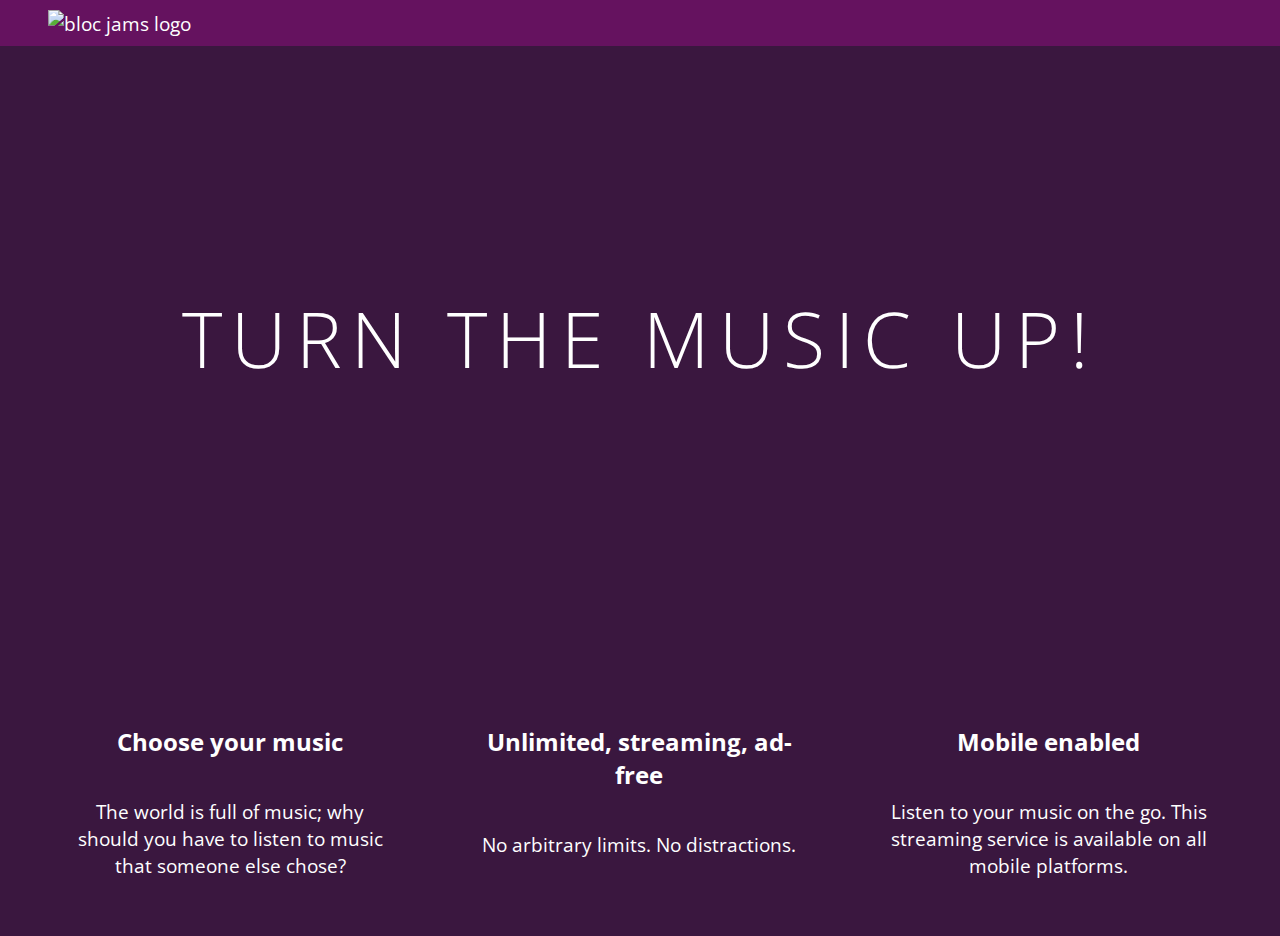
==== index.html @ 92ff188b "checkpoint-4-edits: completed" ====
<!DOCTYPE html>
<html>
    <head>
        <title>Bloc Jams</title>
        <meta name="viewport" content="width=device-width, initial-scale=1">
        <link rel="stylesheet" type="text/css" href="http://fonts.googleapis.com/css?family=Open+Sans:400,800,600,700,300">
        <link rel="stylesheet" type="text/css" href="http://code.ionicframework.com/ionicons/2.0.1/css/ionicons.min.css">
        <link rel="stylesheet" type="text/css" href="styles/normalize.css">
        <link rel="stylesheet" type="text/css" href="styles/main.css">
        <link rel="stylesheet" type="text/css" href="styles/landing.css">
    </head>
    <body class="landing">
        <nav class="navbar">
          <img src="assets/images/bloc_jams_logo.png" alt = "bloc jams logo" class = "logo">
        </nav>
        <header class="hero-content">
            <h1 class="hero-title"> Turn the music up!</h1>
        </header>
        <main class="selling-points container">
            <section class="point column third">
                <span class="ion-music-note"></span>
                <h5 class="point-title">Choose your music</h5>
                <p class="point-description">The world is full of music; why should you have to listen to music that someone else chose?</p>
            </section>
            <section class="point column third">
                <span class="ion-radio-waves"></span>
                <h5 class="point-title">Unlimited, streaming, ad-free</h5>
                <p class="point-description">No arbitrary limits. No distractions.</p>
            </section>
            <section class="point column third">
                <span class="ion-iphone"></span>
                <h5 class="point-title">Mobile enabled</h5>
                <p class="point-description">Listen to your music on the go. This streaming service is available on all mobile platforms.</p>
            </section>
        </main>
    </body>
</html>
---- styles/main.css ----
*, *::before, *::after {
    -moz-box-sizing: border-box;
    -webkit-box-sizing: border-box;
    box-sizing: border-box;
}

html {
  height: 100%;
  font-size: 100%;
}

body {
  font-family: 'Open Sans';
  color: white;
  min-height: 100%;
  margin: 0;
}

.navbar {
  padding: 0.5rem;
  background-color: rgb(101,18,95);
}

.navbar > .logo {
  position: relative;
  left: 2rem;
}

.container {
  margin: 0 auto;
  max-width: 64rem;
}

/* media quires for medium and small screens */
@media (min-width: 640px) {
  html { font-size: 112%; }

.column {
  float: left;
  padding-left: 1rem;
  padding-right: 1rem;
}

.column.full { width: 100%; }
.column.two-thirds { width: 66.7%; }
.column.half { width: 50%; }
.column.third { width: 33.3%; }
.column.fourth { width: 25%; }
.column.flow-opposite { float: right; }

}

/* media quires for large screens */
@media (min-width: 1024px) {
  html { font-size: 120%; }
}
---- styles/landing.css ----
body.landing {
  background-color: rgb(58,23,63);
}

.hero-content {
  position: relative;
  min-height: 600px;
  background-image: url(../assets/images/bloc_jams_bg.jpg);
  background-repeat: no-repeat;
  background-position: center center;
  background-size: cover;
}

.hero-content .hero-title {
  position: absolute;
  top: 40%;
  -webkit-transform: translateY(-50%);
  -moz-transform: translateY(-50%);
  -ms-transform: translateY(-50%);
  transform: translateY(-50%);
  width: 100%;
  text-align: center;
  font-size: 4rem;
  font-weight: 300;
  text-transform: uppercase;
  letter-spacing: .5rem;
  text-shadow: 1px 1px 0 rgb(58,23,63);
}

.selling-points {
  position: relative;
}

.point {
  position: relative;
  padding: 2rem;
  text-align: center;
}

.point .point-title {
  font-size: 1.25rem;
}

.ion-music-note, .ion-radio-waves, .ion-iphone {
  color: rgb(233,50,117);
  font-size: 5rem;
}
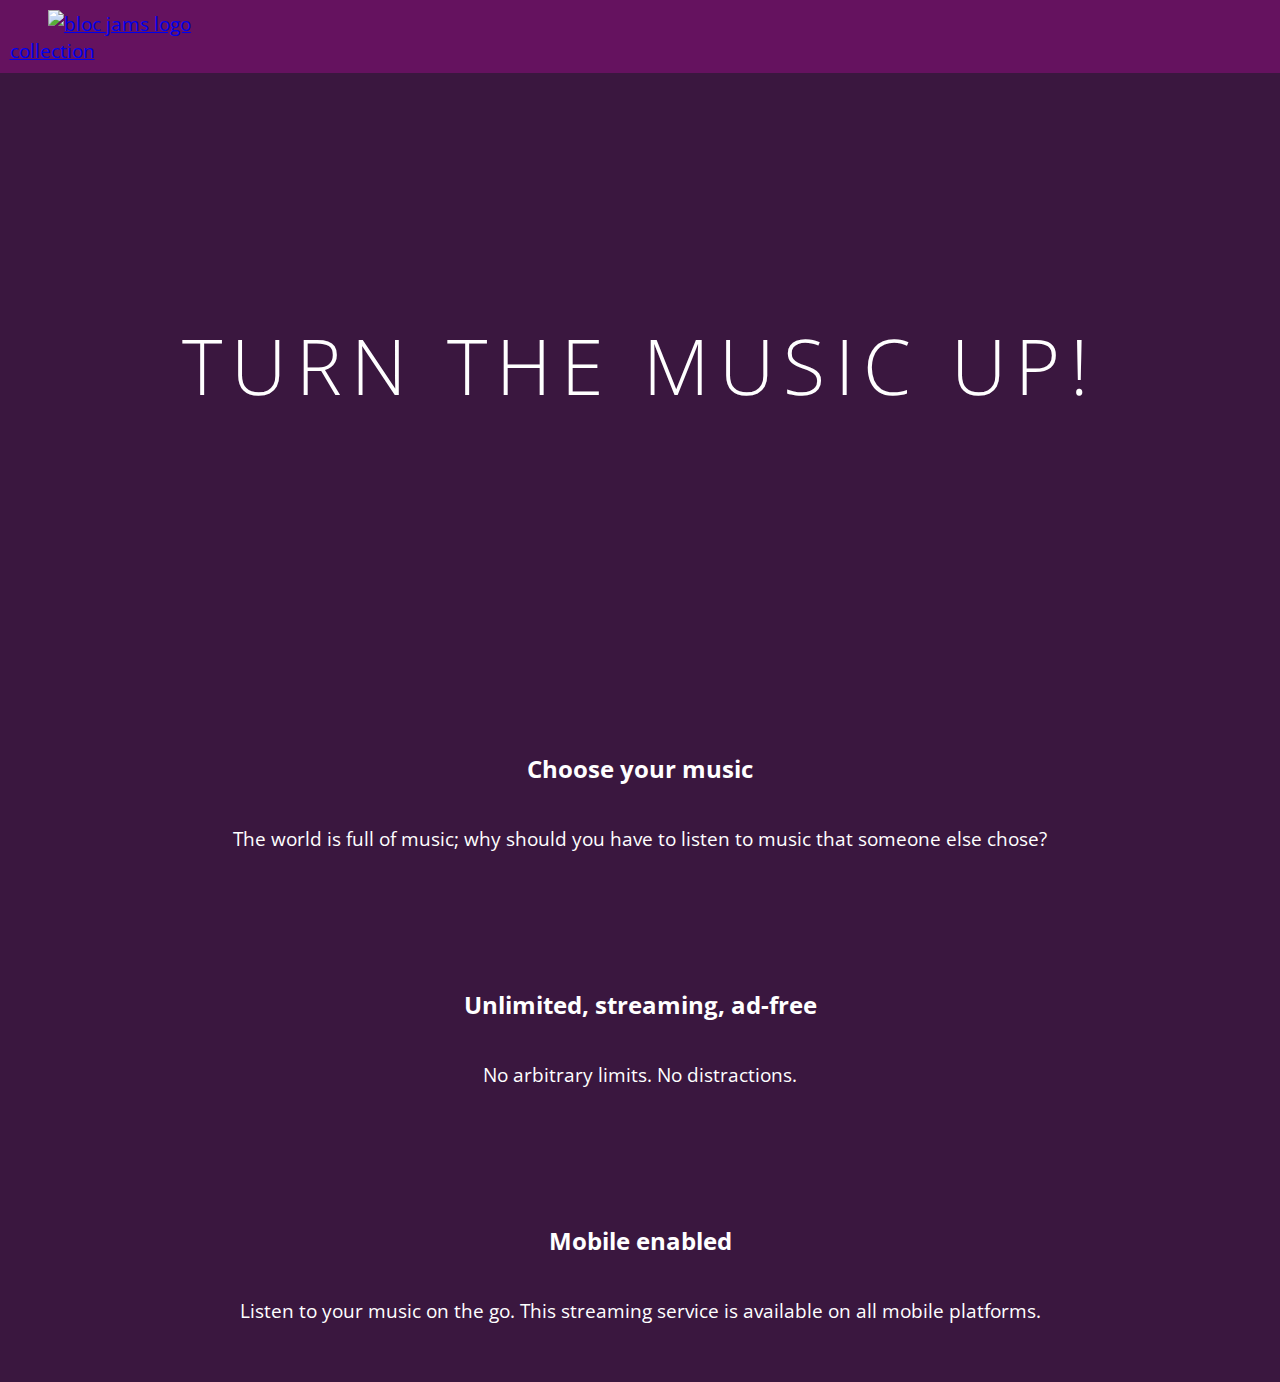
==== commit a6df6717: "fixed merge conflicts checkpoint-4" ====
--- a/index.html
+++ b/index.html
@@ -8,26 +8,32 @@
         <link rel="stylesheet" type="text/css" href="styles/normalize.css">
         <link rel="stylesheet" type="text/css" href="styles/main.css">
         <link rel="stylesheet" type="text/css" href="styles/landing.css">
+        <link rel="stylesheet" type="text/css" href="styles/collection.css">
     </head>
     <body class="landing">
         <nav class="navbar">
-          <img src="assets/images/bloc_jams_logo.png" alt = "bloc jams logo" class = "logo">
+          <a href="index.html" class= "logo">
+             <img src="assets/images/bloc_jams_logo.png" alt = "bloc jams logo">
+          </a>
+          <div class="links-container">
+            <a href="collection.html" class= "navbar-link"> collection</a>
+          </div>
         </nav>
         <header class="hero-content">
             <h1 class="hero-title"> Turn the music up!</h1>
         </header>
-        <main class="selling-points container">
-            <section class="point column third">
+        <main class="selling-points">
+            <section class="point">
                 <span class="ion-music-note"></span>
                 <h5 class="point-title">Choose your music</h5>
                 <p class="point-description">The world is full of music; why should you have to listen to music that someone else chose?</p>
             </section>
-            <section class="point column third">
+            <section class="point">
                 <span class="ion-radio-waves"></span>
                 <h5 class="point-title">Unlimited, streaming, ad-free</h5>
                 <p class="point-description">No arbitrary limits. No distractions.</p>
             </section>
-            <section class="point column third">
+            <section class="point">
                 <span class="ion-iphone"></span>
                 <h5 class="point-title">Mobile enabled</h5>
                 <p class="point-description">Listen to your music on the go. This streaming service is available on all mobile platforms.</p>
--- a/styles/main.css
+++ b/styles/main.css
@@ -33,7 +33,7 @@
 
 /* media quires for medium and small screens */
 @media (min-width: 640px) {
-  html { font-size: 112%; }
+  html { font-size: 112%;
 
 .column {
   float: left;
--- a/styles/landing.css
+++ b/styles/landing.css
@@ -1,47 +1,48 @@
 body.landing {
-  background-color: rgb(58,23,63);
+    background-color: rgb(58,23,63);
 }
 
 .hero-content {
-  position: relative;
-  min-height: 600px;
-  background-image: url(../assets/images/bloc_jams_bg.jpg);
-  background-repeat: no-repeat;
-  background-position: center center;
-  background-size: cover;
+    position: relative;
+    min-height: 600px;
+    background-image: url(../assets/images/bloc_jams_bg.jpg);
+    background-repeat: no-repeat;
+    background-position: center center;
+    background-size: cover;
 }
 
 .hero-content .hero-title {
-  position: absolute;
-  top: 40%;
-  -webkit-transform: translateY(-50%);
-  -moz-transform: translateY(-50%);
-  -ms-transform: translateY(-50%);
-  transform: translateY(-50%);
-  width: 100%;
-  text-align: center;
-  font-size: 4rem;
-  font-weight: 300;
-  text-transform: uppercase;
-  letter-spacing: .5rem;
-  text-shadow: 1px 1px 0 rgb(58,23,63);
+    position: absolute;
+    top: 40%;
+    -webkit-transform: translateY(-50%);
+    -moz-transform: translateY(-50%);
+    transform: translateY(-50%);
+    width: 100%;
+    text-align: center;
+    font-size: 4rem;
+    font-weight: 300;
+    text-transform: uppercase;
+    letter-spacing: 0.5rem;
+    text-shadow: 1px 1px 0px rgb(58,23,63);
 }
 
 .selling-points {
-  position: relative;
+    position: relative;
 }
 
 .point {
-  position: relative;
-  padding: 2rem;
-  text-align: center;
+    position: relative;
+    padding: 2rem;
+    text-align: center;
 }
 
 .point .point-title {
-  font-size: 1.25rem;
+    font-size: 1.25rem;
 }
 
-.ion-music-note, .ion-radio-waves, .ion-iphone {
-  color: rgb(233,50,117);
-  font-size: 5rem;
+.ion-music-note,
+.ion-radio-waves,
+.ion-iphone {
+    color: rgb(233,50,117);
+    font-size: 5rem;
 }
--- a/styles/collection.css
+++ b/styles/collection.css
@@ -0,0 +1,40 @@
+body.collection {
+    background-image: url(../assets/images/blurred_backgrounds/blur_bg_2.jpg);
+    background-repeat: no-repeat;
+    background-attachment: fixed;
+    background-position: center center;
+    background-size: cover;
+}
+
+.album-covers {
+    position: relative;
+}
+
+.collection-album-container {
+    position: relative;
+    margin-top: 30px;
+    margin-bottom: 20px;
+    text-align: center;
+}
+
+.collection-album-container .caption {
+    margin-top: 10px;
+}
+
+.collection-album-container .caption p {
+    font-size: 1rem;
+    font-weight: 300;
+    color: rgba(255, 255, 255, 0.6);
+}
+
+.collection-album-container .caption p a {
+    color: rgba(255, 255, 255, 0.6);
+}
+
+.collection-album-container .caption p a .album-name {
+    color: white;
+}
+
+.collection-album-container img {
+    width: 80%;
+}
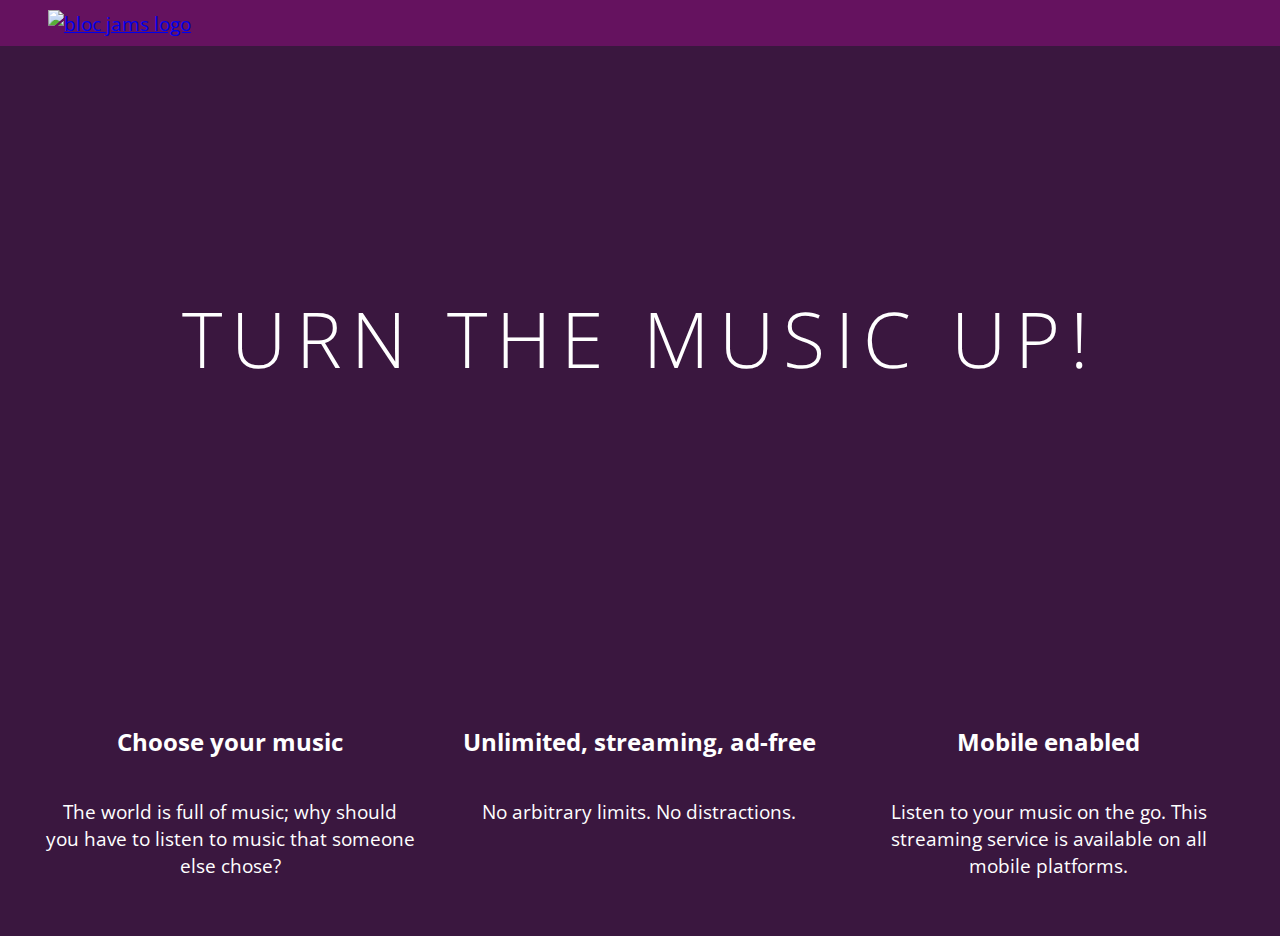
==== commit 94a467be: "fixing merge issuescheckpoint-4" ====
--- a/index.html
+++ b/index.html
@@ -8,32 +8,28 @@
         <link rel="stylesheet" type="text/css" href="styles/normalize.css">
         <link rel="stylesheet" type="text/css" href="styles/main.css">
         <link rel="stylesheet" type="text/css" href="styles/landing.css">
-        <link rel="stylesheet" type="text/css" href="styles/collection.css">
     </head>
     <body class="landing">
         <nav class="navbar">
           <a href="index.html" class= "logo">
              <img src="assets/images/bloc_jams_logo.png" alt = "bloc jams logo">
           </a>
-          <div class="links-container">
-            <a href="collection.html" class= "navbar-link"> collection</a>
-          </div>
         </nav>
         <header class="hero-content">
             <h1 class="hero-title"> Turn the music up!</h1>
         </header>
-        <main class="selling-points">
-            <section class="point">
+        <main class="selling-points container">
+            <section class="point column third">
                 <span class="ion-music-note"></span>
                 <h5 class="point-title">Choose your music</h5>
                 <p class="point-description">The world is full of music; why should you have to listen to music that someone else chose?</p>
             </section>
-            <section class="point">
+            <section class="point column third">
                 <span class="ion-radio-waves"></span>
                 <h5 class="point-title">Unlimited, streaming, ad-free</h5>
                 <p class="point-description">No arbitrary limits. No distractions.</p>
             </section>
-            <section class="point">
+            <section class="point column third">
                 <span class="ion-iphone"></span>
                 <h5 class="point-title">Mobile enabled</h5>
                 <p class="point-description">Listen to your music on the go. This streaming service is available on all mobile platforms.</p>
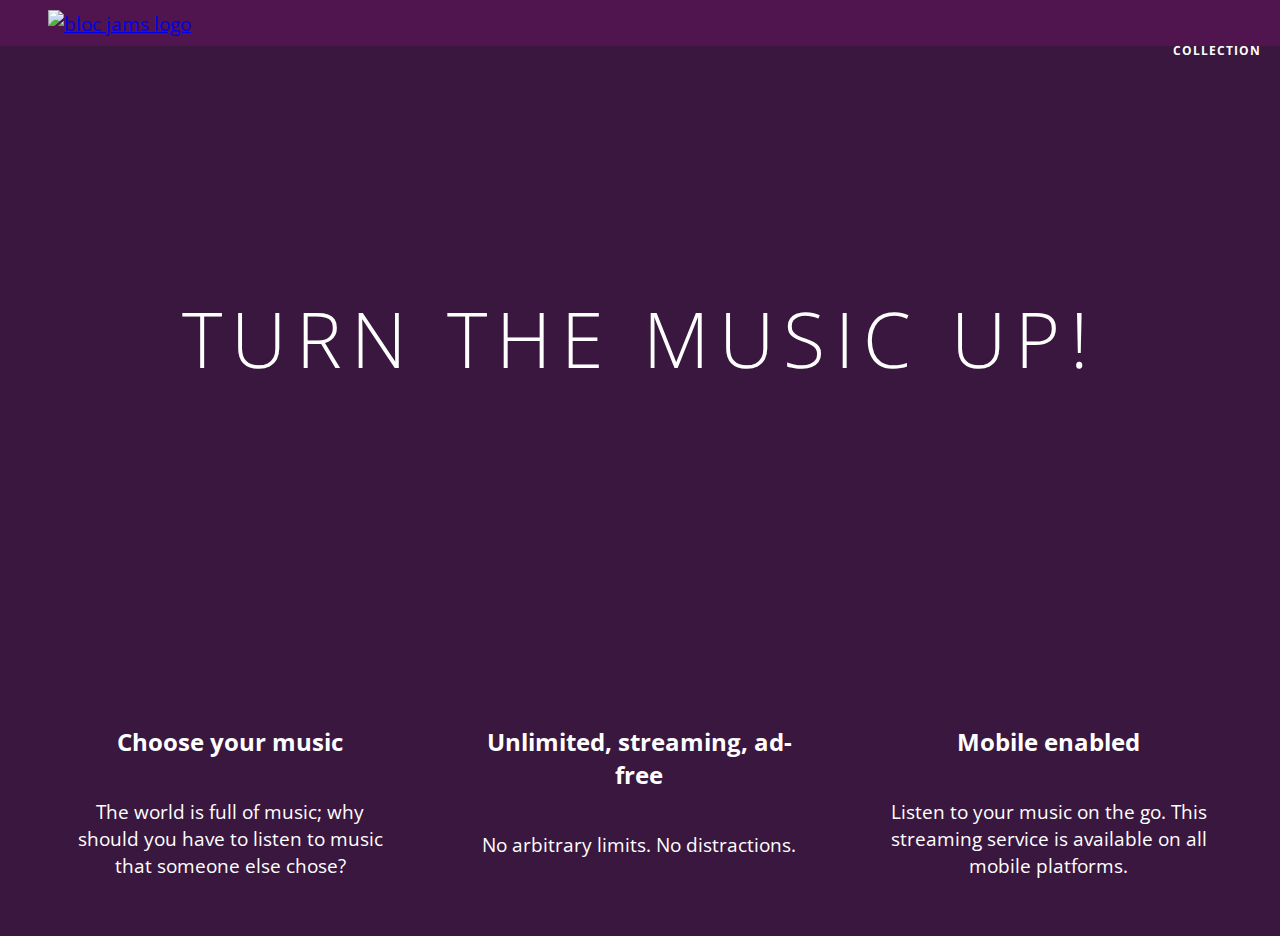
==== commit 790a000f: "checkpoint-5: merge conflicts complete" ====
--- a/index.html
+++ b/index.html
@@ -11,9 +11,12 @@
     </head>
     <body class="landing">
         <nav class="navbar">
-          <a href="index.html" class= "logo">
-             <img src="assets/images/bloc_jams_logo.png" alt = "bloc jams logo">
+          <a href="index.html" class="logo">
+             <img src="assets/images/bloc_jams_logo.png" alt="bloc jams logo">
           </a>
+          <div class="links-container">
+            <a href="collection.html" class="navbar-link"> collection</a>
+          </div>
         </nav>
         <header class="hero-content">
             <h1 class="hero-title"> Turn the music up!</h1>
--- a/styles/main.css
+++ b/styles/main.css
@@ -17,14 +17,51 @@
 }
 
 .navbar {
+  position: relative;
   padding: 0.5rem;
-  background-color: rgb(101,18,95);
+  background-color: rgba(101,18,95,0.5);
+  z-index: 1;
 }
 
-.navbar > .logo {
-  position: relative;
-  left: 2rem;
-}
+.navbar .logo {
+     position: relative;
+     left: 2rem;
+     cursor: pointer;
+ }
+
+ .navbar .links-container {
+     display: table;
+     position: absolute;
+     top: 0;
+     right: 0;
+     height: 100px;
+     color: white;
+     /* #3 */
+     text-decoration: none;
+ }
+
+ .links-container .navbar-link {
+     display: table-cell;
+     position: relative;
+     height: 100%;
+     padding-left: 1rem;
+     padding-right: 1rem;
+     /* #4 */
+     vertical-align: middle;
+     color: white;
+     font-size: 0.625rem;
+     letter-spacing: 0.05rem;
+     font-weight: 700;
+     text-transform: uppercase;
+     /* #3 */
+     text-decoration: none;
+     cursor: pointer;
+ }
+
+   /* #5 */
+ .links-container .navbar-link:hover {
+     color: rgb(233,50,117);
+ }
 
 .container {
   margin: 0 auto;
@@ -33,13 +70,14 @@
 
 /* media quires for medium and small screens */
 @media (min-width: 640px) {
-  html { font-size: 112%;
+  html { font-size: 112%; }
 
 .column {
   float: left;
   padding-left: 1rem;
   padding-right: 1rem;
 }
+
 
 .column.full { width: 100%; }
 .column.two-thirds { width: 66.7%; }
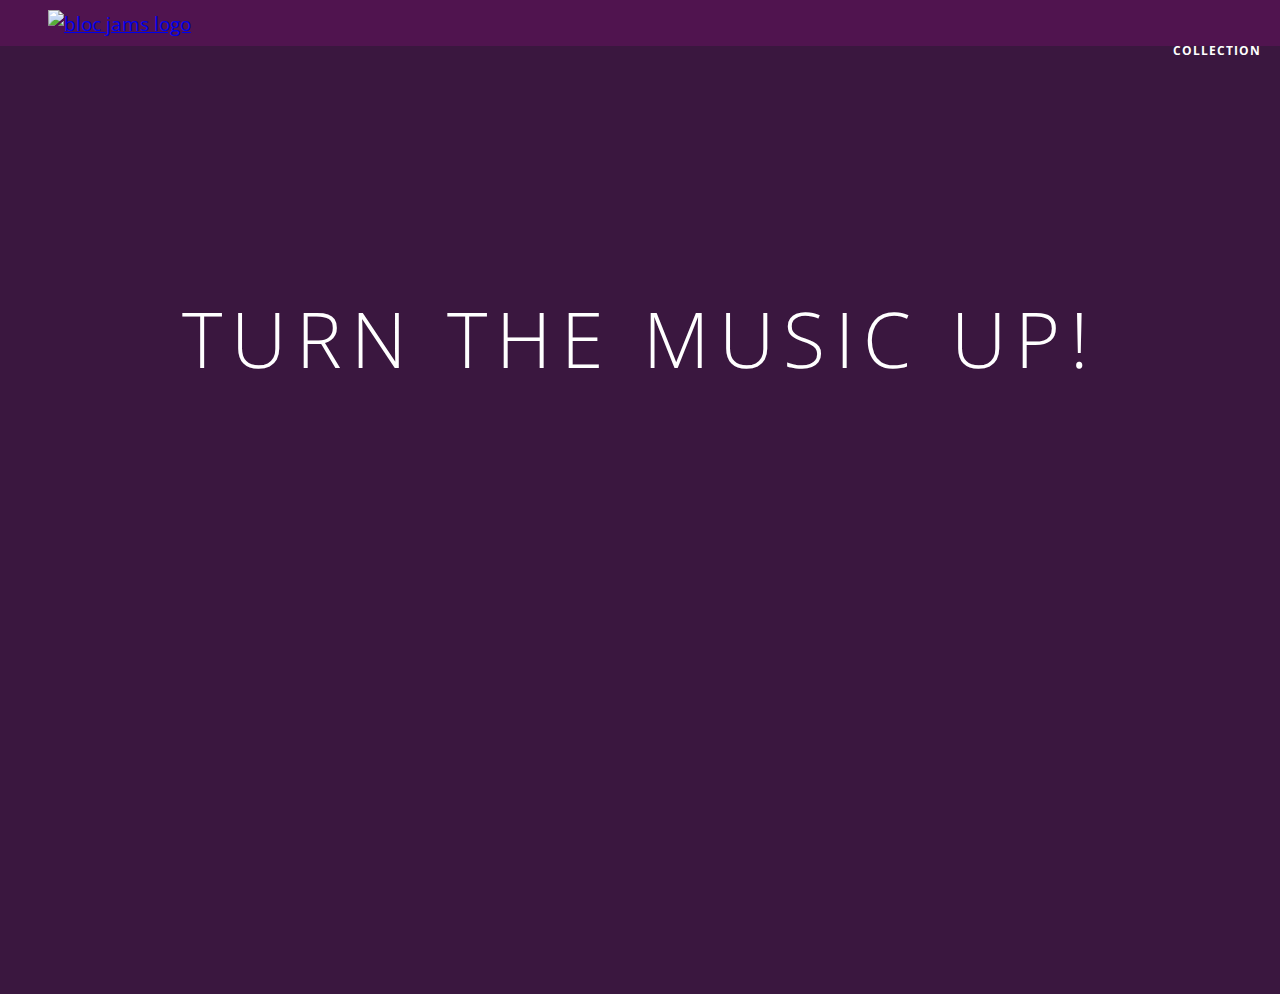
==== commit ca426ed3: "assignment-8: completed" ====
--- a/index.html
+++ b/index.html
@@ -14,7 +14,7 @@
           <a href="index.html" class="logo">
              <img src="assets/images/bloc_jams_logo.png" alt="bloc jams logo">
           </a>
-          <div class="links-container">
+          <div class="links-container clearfix">
             <a href="collection.html" class="navbar-link"> collection</a>
           </div>
         </nav>
@@ -38,5 +38,6 @@
                 <p class="point-description">Listen to your music on the go. This streaming service is available on all mobile platforms.</p>
             </section>
         </main>
+          <script src="scripts/landing.js"></script>
     </body>
 </html>
--- a/styles/main.css
+++ b/styles/main.css
@@ -68,6 +68,10 @@
   max-width: 64rem;
 }
 
+.container.narrow {
+  max-width: 56rem;
+}
+
 /* media quires for medium and small screens */
 @media (min-width: 640px) {
   html { font-size: 112%; }
@@ -92,3 +96,13 @@
 @media (min-width: 1024px) {
   html { font-size: 120%; }
 }
+
+.clearfix::before,
+.clearfix::after {
+  content: "";
+  display: table;
+}
+
+.clearfix::after {
+  clear: both;
+}
--- a/styles/landing.css
+++ b/styles/landing.css
@@ -34,6 +34,16 @@
     position: relative;
     padding: 2rem;
     text-align: center;
+    opacity: 0;
+    -webkit-transform: scaleX(0.9) translateY(3rem);
+    -moz-transform: scaleX(0.9) translateY(3rem);
+    transform: scaleX(0.9) translateY(3rem);
+    -webkit-transition: all 0.5s ease-in-out;
+    -moz-transition: all 0.5s ease-in-out;
+    transition: all 0.5s ease-in-out;
+    -webkit-transition-delay: 0.5s;
+    -moz-transition-delay: 0.5s;
+    transition-delay: 0.5s;
 }
 
 .point .point-title {
